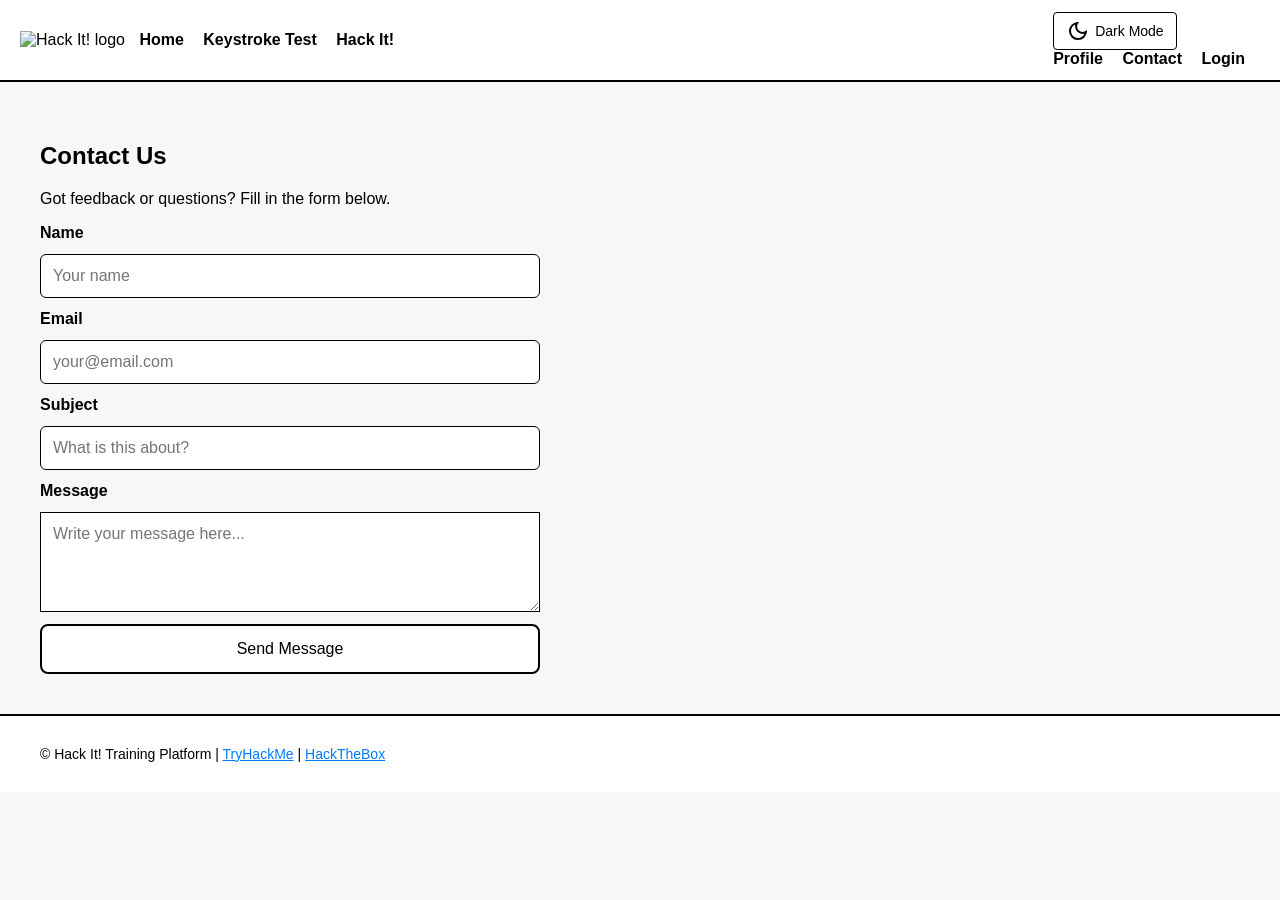
==== contact.html @ 92e10228 "Add files via upload Website Upload" ====
<!DOCTYPE html>
<html lang="en">
<head>
  <meta charset="UTF-8">
  <title>Hack It! - Contact</title>
  <link rel="stylesheet" href="style.css">
</head>
<body>

<nav class="navbar">
  <div class="nav-left">
    <img src="Images/Logo.png" alt="Hack It! logo" class="logo-img">
    <a href="index.html">Home</a>
    <a href="keystroke.html">Keystroke Test</a>
    <a href="hackit.html">Hack It!</a>
  </div>
  <div class="nav-right">
    <button id="themeToggle" class="theme-btn"><svg xmlns="http://www.w3.org/2000/svg" height="24px" viewBox="0 -960 960 960" width="24px" fill="currentColor"><path d="M480-120q-150 0-255-105T120-480q0-150 105-255t255-105q14 0 27.5 1t26.5 3q-41 29-65.5 75.5T444-660q0 90 63 153t153 63q55 0 101-24.5t75-65.5q2 13 3 26.5t1 27.5q0 150-105 255T480-120Zm0-80q88 0 158-48.5T740-375q-20 5-40 8t-40 3q-123 0-209.5-86.5T364-660q0-20 3-40t8-40q-78 32-126.5 102T200-480q0 116 82 198t198 82Zm-10-270Z"/></svg> Dark Mode</button>
    <a href="profile.html">Profile</a>
    <a href="contact.html">Contact</a>
    <a href="login.html">Login</a>
  </div>
</nav>

<main>
  <h2>Contact Us</h2>
  <p>Got feedback or questions? Fill in the form below.</p>

  <form class="contact-form" onsubmit="handleSubmit(event)">
    <label for="name">Name</label>
    <input id="name" type="text" placeholder="Your name" required>

    <label for="email">Email</label>
    <input id="email" type="email" placeholder="your@email.com" required>

    <label for="subject">Subject</label>
    <input id="subject" type="text" placeholder="What is this about?" required>

    <label for="message">Message</label>
    <textarea id="message" placeholder="Write your message here..." required></textarea>

    <button type="submit">Send Message</button>
  </form>

  <p id="form-msg" style="display:none; color: green; margin-top: 12px;">Message sent! We will get back to you soon.</p>
</main>

<footer>
  <p>© Hack It! Training Platform | <a href="https://tryhackme.com" target="_blank">TryHackMe</a> | <a href="https://www.hackthebox.com" target="_blank">HackTheBox</a></p>
</footer>

<script src="game.js"></script>
<script>
  function handleSubmit(e) {
    e.preventDefault();
    document.getElementById("form-msg").style.display = "block";
    e.target.reset();
  }
</script>
</body>
</html>
---- style.css ----
:root {
  --bg-color: #f7f7f7;
  --text-color: #000;
  --box-bg: #fff;
  --border-color: #000;
  --nav-bg: #fff;
  --btn-bg: #fff;
  --btn-hover: #ddd;
  --win-bg: #c8ffc8;
}

[data-theme="dark"] {
  --bg-color: #121212;
  --text-color: #e0e0e0;
  --box-bg: #1e1e1e;
  --border-color: #444;
  --nav-bg: #1e1e1e;
  --btn-bg: #2c2c2c;
  --btn-hover: #444;
  --win-bg: #2e7d32;
}

* {
  box-sizing: border-box;
  font-family: Arial, sans-serif;
}

body {
  margin: 0;
  background: var(--bg-color);
  color: var(--text-color);
  transition: background 0.3s ease, color 0.3s ease;
}

.navbar {
  display: flex;
  justify-content: space-between;
  align-items: center;
  padding: 12px 20px;
  background: var(--nav-bg);
  border-bottom: 2px solid var(--border-color);
  transition: background 0.3s ease, border-color 0.3s ease;
}

.navbar a {
  margin-right: 15px;
  text-decoration: none;
  color: var(--text-color);
  font-weight: bold;
  display: inline-block;
  transition: transform 0.3s ease, color 0.3s ease;
}

.navbar a:hover {
  transform: rotate(15deg) scale(1.1);
  color: #007bff;
}

.theme-btn {
  padding: 6px 12px;
  font-size: 14px;
  margin-right: 15px;
  border-radius: 4px;
  border: 1px solid var(--border-color);
  background: var(--btn-bg);
  color: var(--text-color);
  cursor: pointer;
  transition: all 0.3s ease;
  display: flex;
  align-items: center;
  gap: 5px;
}

.theme-btn svg {
  fill: currentColor;
}

.theme-btn:hover {
  background: var(--btn-hover);
}

main {
  padding: 40px;
}

/* Buttons */
button {
  padding: 14px 26px;
  font-size: 16px;
  border: 2px solid var(--border-color);
  background: var(--btn-bg);
  color: var(--text-color);
  cursor: pointer;
  border-radius: 8px;
  transition: transform 0.2s ease, background 0.3s ease, color 0.3s ease;
}

button:hover {
  transform: translateY(-2px);
  background: var(--btn-hover);
}

/* Boxes */
.box {
  border: 2px solid var(--border-color);
  padding: 20px;
  background: var(--box-bg);
  border-radius: 12px;
  transition: background 0.3s ease, border-color 0.3s ease;
}

.game-layout {
  display: grid;
  grid-template-columns: 1fr 2fr;
  gap: 20px;
  padding: 30px;
}

progress {
  width: 100%;
  height: 20px;
}

.diff-btn.active {
  background: var(--btn-hover);
  pointer-events: none;
  border-color: #007bff;
}

.next-command {
  position: relative;
  top: 10px;
  left: 10px;
  opacity: 0.6;
  font-size: 12px;
  color: var(--text-color);
}

progress {
  transition: value 0.3s ease;
  accent-color: #007bff;
}

.win {
  animation: winFlash 0.8s ease;
}

@keyframes winFlash {
  0% { background: var(--bg-color); }
  50% { background: var(--win-bg); }
  100% { background: var(--bg-color); }
}

input {
  padding: 12px;
  width: 100%;
  font-size: 16px;
  background: var(--box-bg);
  color: var(--text-color);
  border: 1px solid var(--border-color);
  border-radius: 6px;
  transition: background 0.3s ease, color 0.3s ease, border-color 0.3s ease;
}

input:focus {
  outline: none;
  border-color: #007bff;
}

.error-text {
  color: red;
  text-decoration: underline;
  text-decoration-color: red;
  background-color: rgba(255, 0, 0, 0.2);
}

/* logo in the nav */
.logo-img {
  height: 36px;
  margin-right: 10px;
  vertical-align: middle;
}

/* big banner image */
.hero-img {
  width: 100%;
  display: block;
  border-bottom: 2px solid var(--border-color);
}

/* text + button under the banner */
.hero-section {
  padding: 50px 40px;
  text-align: center;
  border-bottom: 2px solid var(--border-color);
}

.hero-section h1 {
  font-size: 2.2em;
  margin-bottom: 10px;
}

.hero-section p {
  font-size: 1.1em;
  margin-bottom: 24px;
  opacity: 0.8;
}

/* the 3 promo cards */
.cards {
  display: grid;
  grid-template-columns: repeat(3, 1fr);
  gap: 20px;
  padding: 40px;
}

.card {
  border: 2px solid var(--border-color);
  background: var(--box-bg);
  padding: 0 0 16px 0;
  text-align: center;
  transition: background 0.3s ease, border-color 0.3s ease;
  border-radius: 12px;
  overflow: hidden;
}

/* stats card needs a bit more rounding */
.cards a:nth-child(3) {
  border-radius: 20px;
}

.card img {
  width: 100%;
  display: block;
}

.card:hover {
  border-color: #007bff;
  transform: translateY(-3px);
  transition: transform 0.2s ease, border-color 0.2s ease;
}

/* cards are links so need this */
a.card {
  text-decoration: none;
  color: var(--text-color);
  display: block;
}

.card h3 {
  margin: 12px 0 6px;
}

.card p {
  font-size: 14px;
  opacity: 0.75;
  padding: 0 12px;
}

/* links section at the bottom */
.links-section {
  padding: 20px 40px 40px;
  border-top: 2px solid var(--border-color);
}

/* daily command roll */
.tip-section {
  padding: 0 40px 40px;
}

.tip-box {
  max-width: 500px;
}

.tip-box code {
  display: block;
  margin: 14px 0 18px;
  padding: 12px 16px;
  background: var(--bg-color);
  border: 1px solid var(--border-color);
  border-radius: 6px;
  font-size: 15px;
  color: #00c853;
  font-family: monospace;
  transition: background 0.3s ease;
}

.links-section a {
  color: #007bff;
  margin-right: 20px;
}

/* contact page form */
.contact-form {
  display: flex;
  flex-direction: column;
  gap: 12px;
  max-width: 500px;
}

.contact-form label {
  font-weight: bold;
}

.contact-form textarea {
  padding: 12px;
  font-size: 16px;
  background: var(--box-bg);
  color: var(--text-color);
  border: 1px solid var(--border-color);
  resize: vertical;
  min-height: 100px;
  transition: background 0.3s ease, color 0.3s ease, border-color 0.3s ease;
}

.contact-form textarea:focus {
  outline: none;
  border-color: #007bff;
}

/* footer at the bottom */
footer {
  padding: 16px 40px;
  border-top: 2px solid var(--border-color);
  background: var(--nav-bg);
  font-size: 14px;
  transition: background 0.3s ease, border-color 0.3s ease;
}

footer a {
  color: #007bff;
}
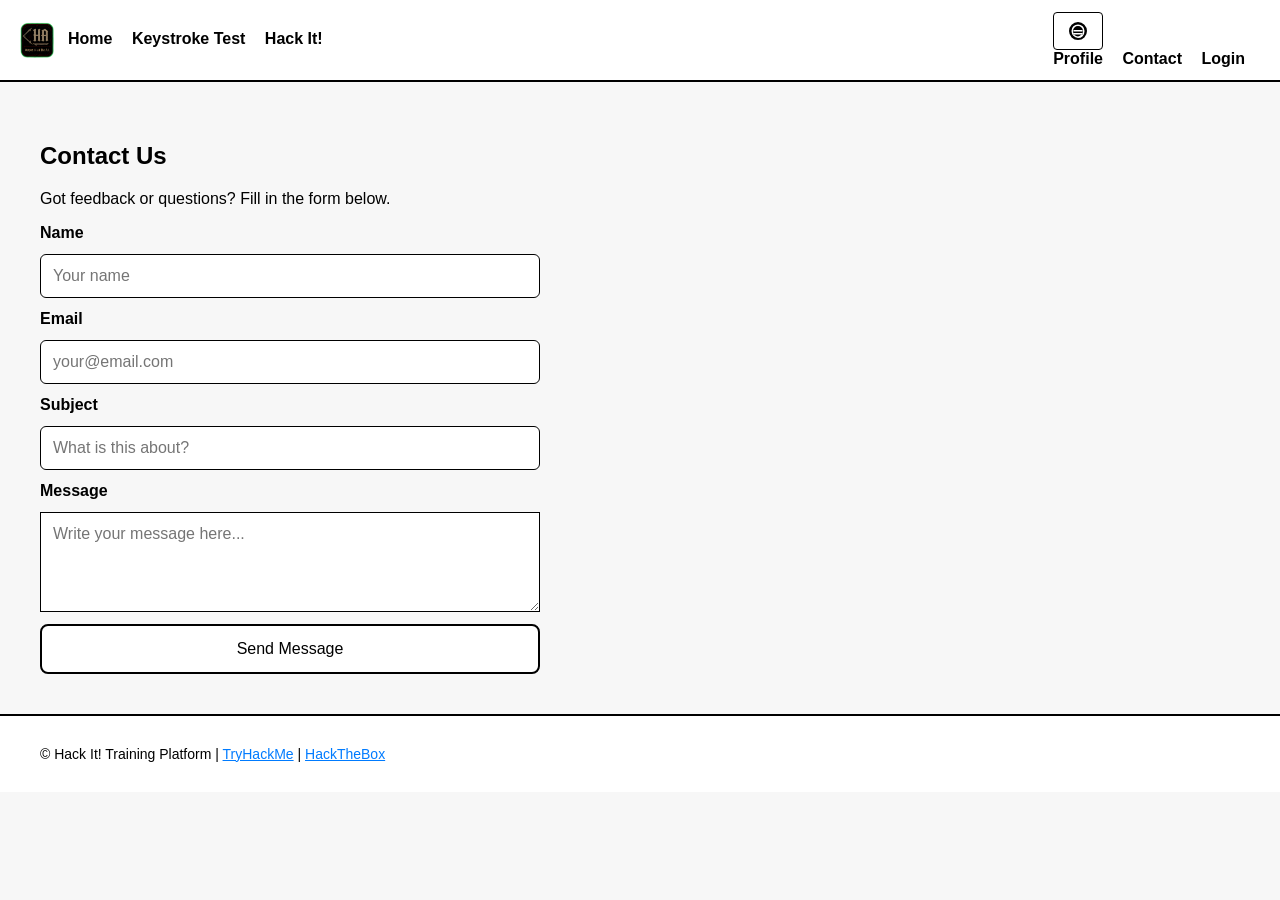
==== commit c764e70f: "Fix image paths - remove Images/ prefix from all image references All images are stored in the root " ====
--- a/contact.html
+++ b/contact.html
@@ -1,61 +1,61 @@
-<!DOCTYPE html>
-<html lang="en">
-<head>
-  <meta charset="UTF-8">
-  <title>Hack It! - Contact</title>
-  <link rel="stylesheet" href="style.css">
-</head>
-<body>
-
-<nav class="navbar">
-  <div class="nav-left">
-    <img src="Images/Logo.png" alt="Hack It! logo" class="logo-img">
-    <a href="index.html">Home</a>
-    <a href="keystroke.html">Keystroke Test</a>
-    <a href="hackit.html">Hack It!</a>
-  </div>
-  <div class="nav-right">
-    <button id="themeToggle" class="theme-btn"><svg xmlns="http://www.w3.org/2000/svg" height="24px" viewBox="0 -960 960 960" width="24px" fill="currentColor"><path d="M480-120q-150 0-255-105T120-480q0-150 105-255t255-105q14 0 27.5 1t26.5 3q-41 29-65.5 75.5T444-660q0 90 63 153t153 63q55 0 101-24.5t75-65.5q2 13 3 26.5t1 27.5q0 150-105 255T480-120Zm0-80q88 0 158-48.5T740-375q-20 5-40 8t-40 3q-123 0-209.5-86.5T364-660q0-20 3-40t8-40q-78 32-126.5 102T200-480q0 116 82 198t198 82Zm-10-270Z"/></svg> Dark Mode</button>
-    <a href="profile.html">Profile</a>
-    <a href="contact.html">Contact</a>
-    <a href="login.html">Login</a>
-  </div>
-</nav>
-
-<main>
-  <h2>Contact Us</h2>
-  <p>Got feedback or questions? Fill in the form below.</p>
-
-  <form class="contact-form" onsubmit="handleSubmit(event)">
-    <label for="name">Name</label>
-    <input id="name" type="text" placeholder="Your name" required>
-
-    <label for="email">Email</label>
-    <input id="email" type="email" placeholder="your@email.com" required>
-
-    <label for="subject">Subject</label>
-    <input id="subject" type="text" placeholder="What is this about?" required>
-
-    <label for="message">Message</label>
-    <textarea id="message" placeholder="Write your message here..." required></textarea>
-
-    <button type="submit">Send Message</button>
-  </form>
-
-  <p id="form-msg" style="display:none; color: green; margin-top: 12px;">Message sent! We will get back to you soon.</p>
-</main>
-
-<footer>
-  <p>© Hack It! Training Platform | <a href="https://tryhackme.com" target="_blank">TryHackMe</a> | <a href="https://www.hackthebox.com" target="_blank">HackTheBox</a></p>
-</footer>
-
-<script src="game.js"></script>
-<script>
-  function handleSubmit(e) {
-    e.preventDefault();
-    document.getElementById("form-msg").style.display = "block";
-    e.target.reset();
-  }
-</script>
-</body>
-</html>
+<!DOCTYPE html>
+<html lang="en">
+<head>
+  <meta charset="UTF-8">
+  <title>Hack It! - Contact</title>
+  <link rel="stylesheet" href="style.css">
+</head>
+<body>
+
+<nav class="navbar">
+  <div class="nav-left">
+    <img src="Logo.png" alt="Hack It! logo" class="logo-img">
+    <a href="index.html">Home</a>
+    <a href="keystroke.html">Keystroke Test</a>
+    <a href="hackit.html">Hack It!</a>
+  </div>
+  <div class="nav-right">
+    <button id="themeToggle" class="theme-btn"><svg xmlns="http://www.w3.org/2000/svg" height="24px" viewBox="0 -960 960 960" width="24px" fill="currentColor"><path d="M480-120q-150 0-255-105T120-480q0-150 105-255t255-105q150 0 255 105t105 255q0 150-105 255t-255 105Zm0-80q111 0 185.5-74.5T740-480q0-111-74.5-185.5T480-740q-111 0-185.5 74.5T220-480q0 111 74.5 185.5T480-200Zm0-60q-83 0-141.5-58.5T280-480q0-83 58.5-141.5T480-680q83 0 141.5 58.5T680-480q0 83-58.5 141.5T480-260Zm-180-200h360v-60H300v60Zm0 120h360v-60H300v60Z"/></svg></button>
+    <a href="profile.html">Profile</a>
+    <a href="contact.html">Contact</a>
+    <a href="login.html">Login</a>
+  </div>
+</nav>
+
+<main>
+  <h2>Contact Us</h2>
+  <p>Got feedback or questions? Fill in the form below.</p>
+
+  <form class="contact-form" onsubmit="handleSubmit(event)">
+    <label for="name">Name</label>
+    <input id="name" type="text" placeholder="Your name" required>
+
+    <label for="email">Email</label>
+    <input id="email" type="email" placeholder="your@email.com" required>
+
+    <label for="subject">Subject</label>
+    <input id="subject" type="text" placeholder="What is this about?" required>
+
+    <label for="message">Message</label>
+    <textarea id="message" placeholder="Write your message here..." required></textarea>
+
+    <button type="submit">Send Message</button>
+  </form>
+
+  <p id="form-msg" style="display:none; color: green; margin-top: 12px;">Message sent! We will get back to you soon.</p>
+</main>
+
+<footer>
+  <p>© Hack It! Training Platform | <a href="https://tryhackme.com" target="_blank">TryHackMe</a> | <a href="https://www.hackthebox.com" target="_blank">HackTheBox</a></p>
+</footer>
+
+<script src="game.js"></script>
+<script>
+  function handleSubmit(e) {
+    e.preventDefault();
+    document.getElementById("form-msg").style.display = "block";
+    e.target.reset();
+  }
+</script>
+</body>
+</html>
